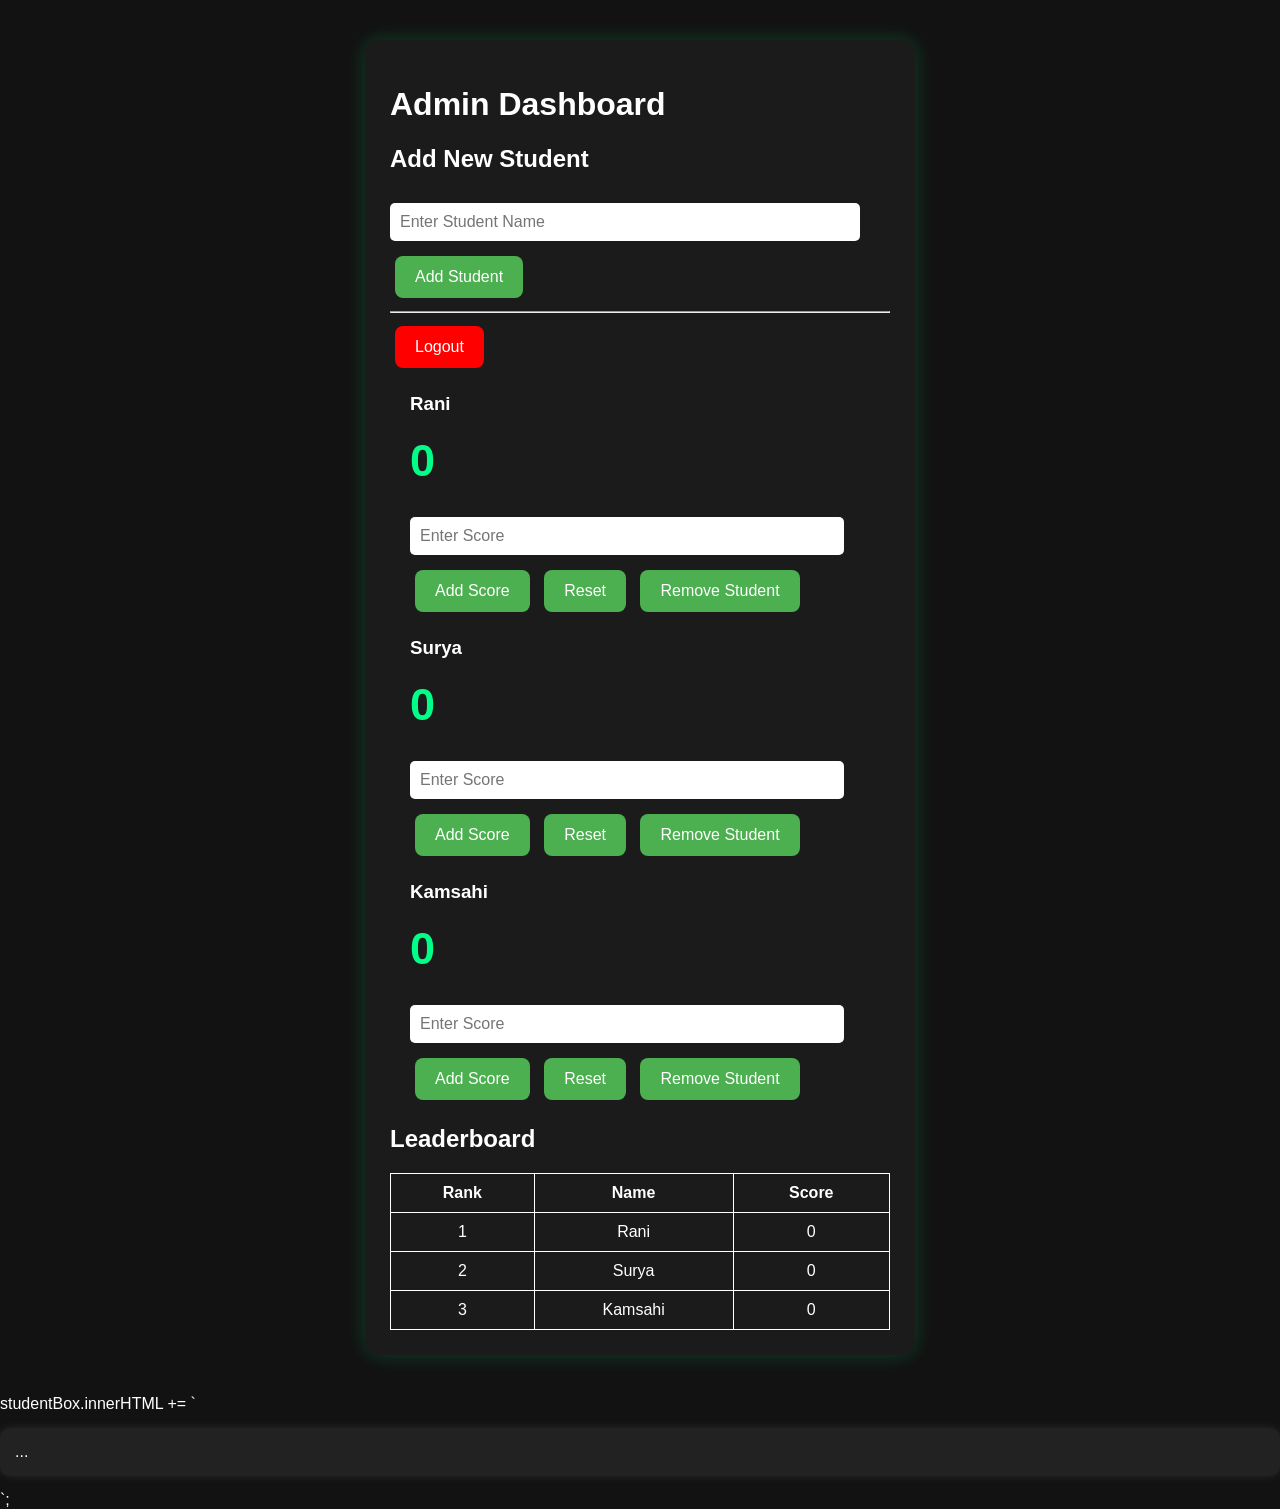
==== admin.html @ bd9b283d "Add files via upload" ====
<!DOCTYPE html>
<html>
<head>
    <title>Admin Dashboard</title>
    <link rel="stylesheet" href="style.css">
</head>
<body>

<div class="container">

    <h1>Admin Dashboard</h1>
    <h2>Add New Student</h2>

<input
    type="text"
    id="newStudent"
    placeholder="Enter Student Name">

<button onclick="addStudent()">
    Add Student
</button>

<hr>

    <button class="logout" onclick="logout()">Logout</button>

    <div id="students"></div>

    <h2>Leaderboard</h2>

    <table>
        <thead>
            <tr>
                <th>Rank</th>
                <th>Name</th>
                <th>Score</th>
            </tr>
        </thead>
        <tbody id="leaderboard"></tbody>
    </table>

</div>

<script src="script.js"></script>

<script>
let students = getStudents();

let studentBox = document.getElementById("students");

students.forEach(student => {

    studentBox.innerHTML += `
        <div style="margin:20px;">
            <h3>${student.name}</h3>
            <div class="score">${student.score}</div>

            <input
    type="number"
    id="input_${student.name}"
    placeholder="Enter Score">

<button onclick="customScore('${student.name}')">
    Add Score
</button>

<button onclick="resetScore('${student.name}')">
    Reset
</button>

<button onclick="removeStudent('${student.name}')">
    Remove Student
</button>
        </div>
    `;
});

// Leaderboard

students.sort((a,b)=> b.score - a.score);

let board = document.getElementById("leaderboard");

students.forEach((student,index)=>{

    board.innerHTML += `
        <tr>
            <td>${index+1}</td>
            <td>${student.name}</td>
            <td>${student.score}</td>
        </tr>
    `;
});
</script>

</body>
</html>studentBox.innerHTML += `
<div class="student-card">
...
</div>
`;
---- style.css ----
body{
    margin:0;
    padding:0;
    font-family:Arial, sans-serif;
    background:#121212;
    color:white;
}

.container{
    width:500px;
    margin:40px auto;
    padding:25px;
    background:#1b1b1b;
    border-radius:15px;
    box-shadow:0 0 20px rgba(0,255,136,0.2);
}


input,
select{
    width:90%;
    padding:10px;
    margin:10px 0;
    border:none;
    border-radius:5px;
    font-size:16px;
}

button{
    background:#4CAF50;
    color:white;
    padding:12px 20px;
    border:none;
    border-radius:8px;
    font-size:16px;
    cursor:pointer;
    margin:5px;
}

button:hover{
    transform:scale(1.05);
}

button:hover{
    opacity:0.8;
}

.score{
    font-size:40px;
    font-weight:bold;
    margin:20px 0;
}

table{
    width:100%;
    border-collapse:collapse;
    margin-top:20px;
}

table,
th,
td{
    border:1px solid white;
}

th,
td{
    padding:10px;
    text-align:center;
}

h1,h2,h3{
    color:white;
}

.logout{
    background:red;
    color:white;
}
.student-card{
    background:#222;
    padding:15px;
    margin:15px 0;
    border-radius:10px;
    box-shadow:0 0 10px rgba(255,255,255,0.1);
}
.score{
    font-size:45px;
    font-weight:bold;
    color:#00ff88;
}
.remove-btn{
    background:red;
    color:white;
}
@media (max-width: 600px){

    .container{
        width:90%;
        margin:20px auto;
        padding:15px;
    }

    input,
    select,
    button{
        width:100%;
        box-sizing:border-box;
    }

    .score{
        font-size:32px;
    }
}
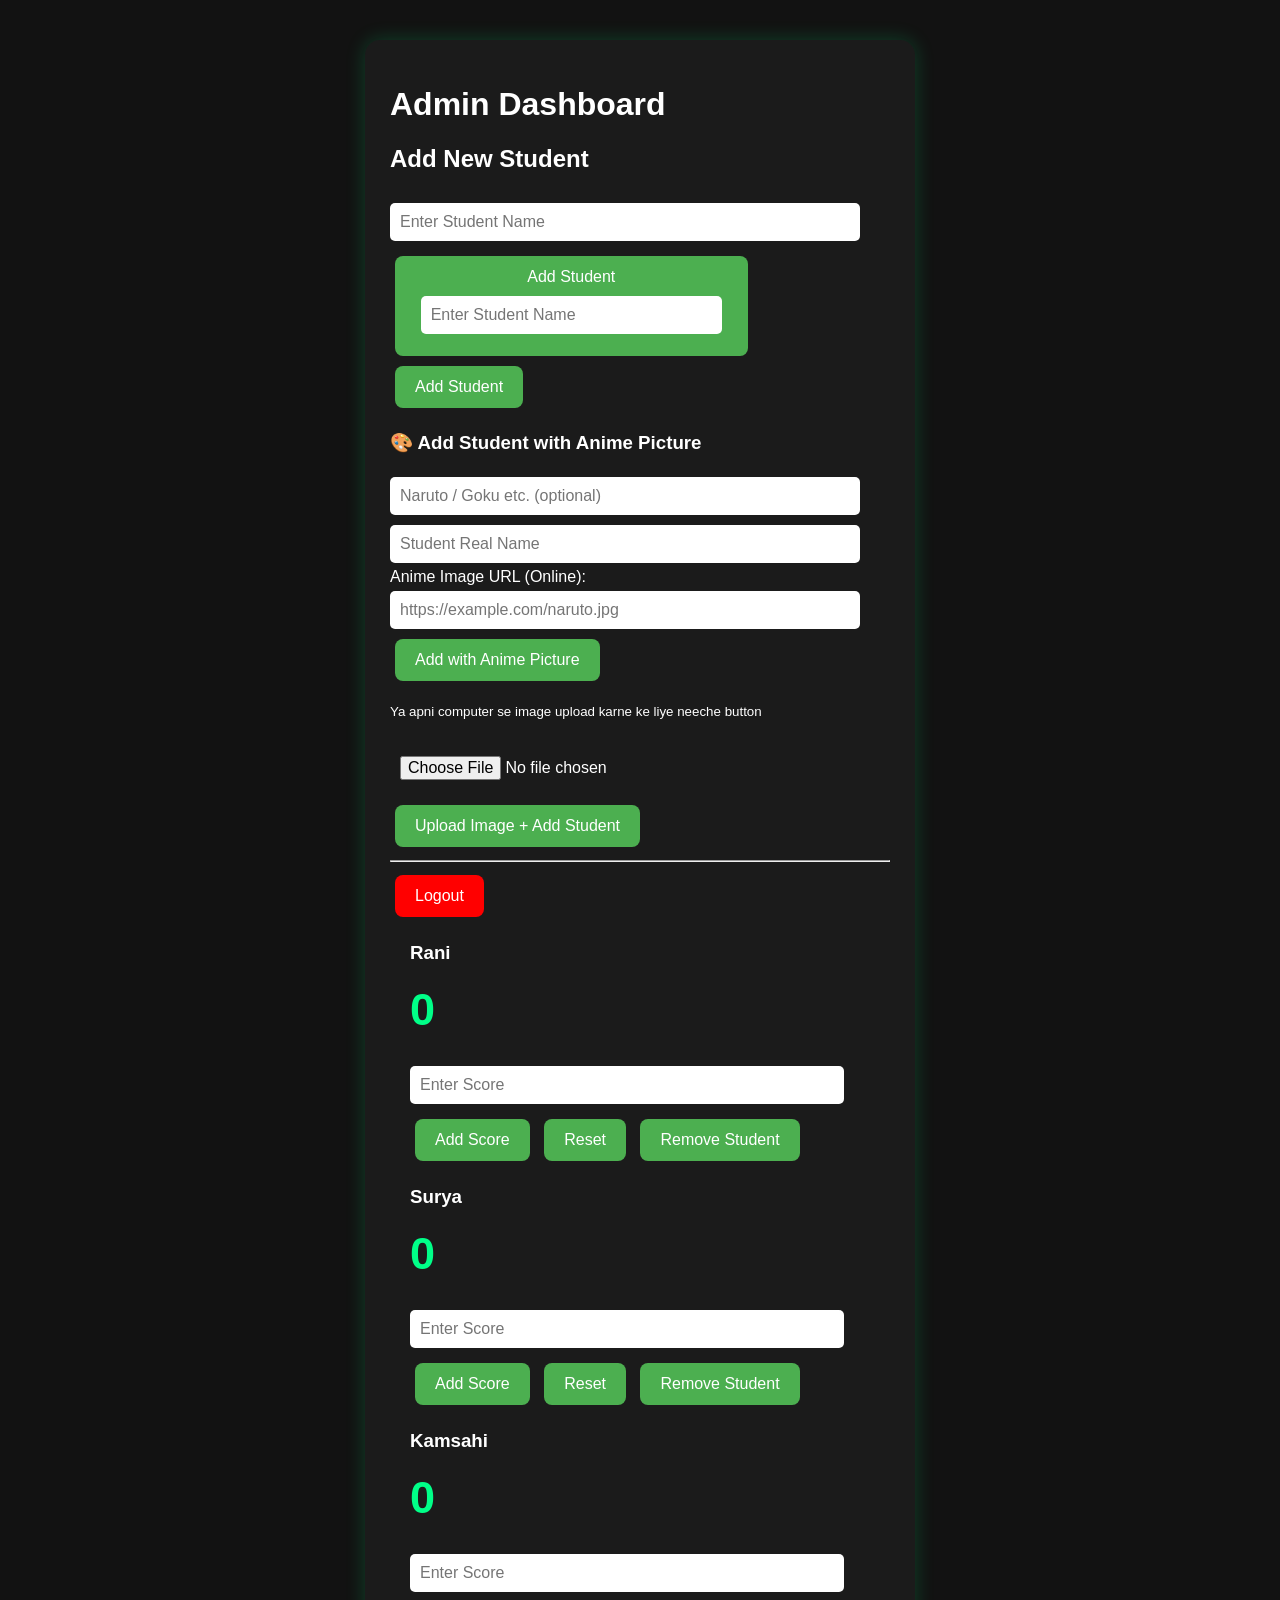
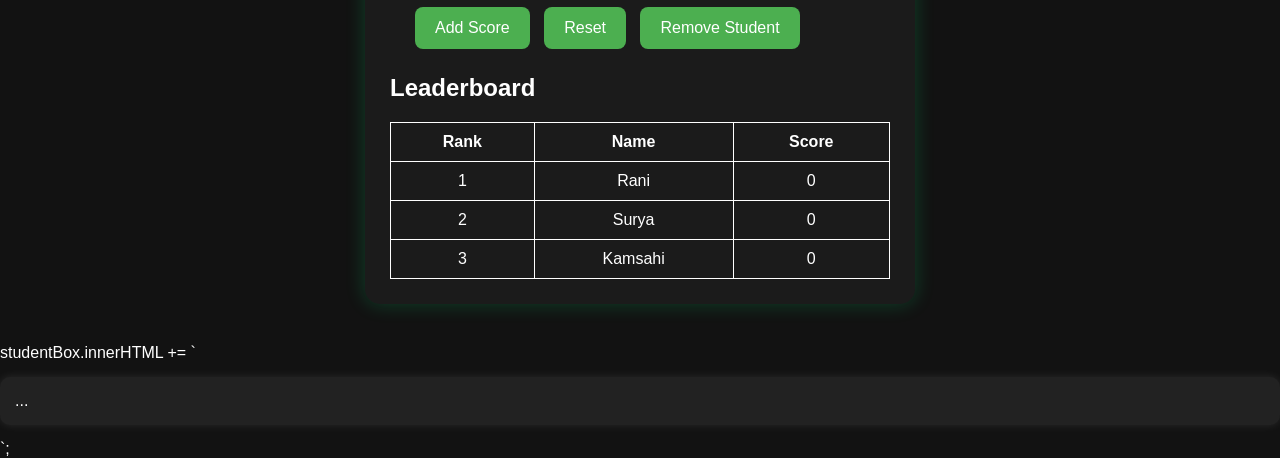
==== commit 42f24bc7: "Update admin.html" ====
--- a/admin.html
+++ b/admin.html
@@ -18,6 +18,25 @@
 
 <button onclick="addStudent()">
     Add Student
+    <!-- Purana Add Student (jaise hai rakho) -->
+<input type="text" id="newStudent" placeholder="Enter Student Name">
+<button onclick="addStudent()">Add Student</button>
+
+<!-- ===================== NEW ANIME AVATAR FEATURE ===================== -->
+<h3>🎨 Add Student with Anime Picture</h3>
+
+<input type="text" id="animePrefix" placeholder="Naruto / Goku etc. (optional)" style="width:90%; padding:10px; margin:5px 0;">
+
+<input type="text" id="animeRealName" placeholder="Student Real Name" style="width:90%; padding:10px; margin:5px 0;">
+
+<label>Anime Image URL (Online):</label><br>
+<input type="text" id="animeImageUrl" placeholder="https://example.com/naruto.jpg" style="width:90%; padding:10px; margin:5px 0;">
+
+<button onclick="addAnimeStudentWithImage()">Add with Anime Picture</button>
+
+<p><small>Ya apni computer se image upload karne ke liye neeche button</small></p>
+<input type="file" id="imageUpload" accept="image/*">
+<button onclick="uploadImageAndAdd()">Upload Image + Add Student</button>
 </button>
 
 <hr>
@@ -98,4 +117,4 @@
 <div class="student-card">
 ...
 </div>
-`;+`;
